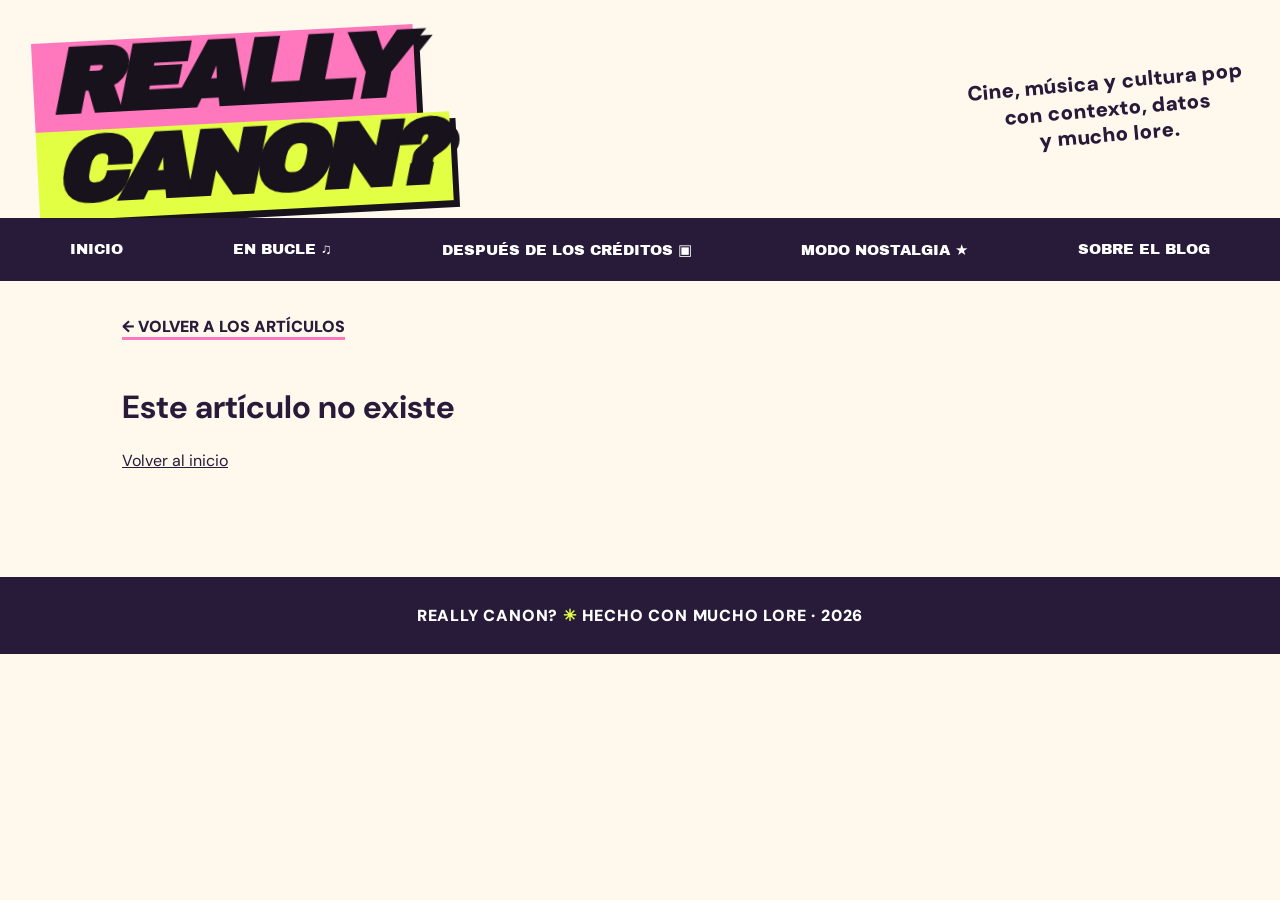
==== article.html @ 8c9e3017 "Add files via upload" ====
<!doctype html><html lang="es"><head><meta charset="UTF-8"><meta name="viewport" content="width=device-width,initial-scale=1"><title>Artículo · REALLY CANON?</title><meta name="description" content="Historias de cine, música y cultura pop en formato hilo."><link rel="stylesheet" href="styles.css"></head><body><header class="masthead"><div class="brand"><a href="index.html" style="text-decoration:none"><h1><span>REALLY</span><strong>CANON?</strong></h1></a></div><div class="intro-note">Cine, música y cultura pop<br>con contexto, datos<br>y mucho lore.</div></header><nav class="topnav"><a href="index.html">INICIO</a><a href="index.html#en-bucle">EN BUCLE ♫</a><a href="index.html#creditos">DESPUÉS DE LOS CRÉDITOS ▣</a><a href="index.html#nostalgia">MODO NOSTALGIA ★</a><a href="index.html#sobre">SOBRE EL BLOG</a></nav><main class="article-page"><a class="article-back" href="index.html">← VOLVER A LOS ARTÍCULOS</a><div id="post-root"></div></main><footer>REALLY CANON? <span>✳</span> HECHO CON MUCHO LORE · 2026</footer><script src="posts.js"></script><script>const key=new URLSearchParams(location.search).get('post');const post=window.REALLY_POSTS[key];const root=document.getElementById('post-root');if(!post){root.innerHTML='<h1>Este artículo no existe</h1><p><a href="index.html">Volver al inicio</a></p>'}else{document.title=post.title+' · REALLY CANON?';const esc=s=>s.replaceAll('&','&amp;').replaceAll('<','&lt;').replaceAll('>','&gt;');root.innerHTML='<header class="article-head"><span class="kicker">'+esc(post.tag)+'</span><h1>'+esc(post.title)+'</h1><p class="article-lede">'+esc(post.lede)+'</p><div class="article-meta">REALLY CANON? · LECTURA DE 5–7 MIN · CULTURA POP</div></header><img class="article-cover" src="'+encodeURIComponent(post.image)+'" alt="Imagen ilustrativa del artículo"><div class="thread"><div class="thread-intro">EL HILO COMPLETO ↓</div>'+post.blocks.map((b,i)=>'<section class="thread-card"><span class="thread-number">'+String(i+1).padStart(2,'0')+' / '+String(post.blocks.length).padStart(2,'0')+'</span><h2>'+esc(b[0])+'</h2><p>'+esc(b[1])+'</p><p>'+esc(b[2])+'</p></section>').join('')+'<blockquote class="thread-quote">'+esc(post.quote)+'</blockquote><section class="article-end"><h2>¿Y tú qué opinas?</h2><p>La conversación no termina aquí. Guarda esta historia, compártela o descubre otra perspectiva.</p><a href="index.html">← SEGUIR EXPLORANDO REALLY CANON?</a></section></div>'}</script></body></html>
---- styles.css ----
@import url('https://fonts.googleapis.com/css2?family=Archivo+Black&family=DM+Sans:wght@400;500;600;700;800;900&display=swap');:root{--cream:#fff8ed;--pink:#ff78bd;--lime:#e3ff43;--ink:#271b39;--purple:#42224e}*{box-sizing:border-box}html{scroll-behavior:smooth}body{margin:0;background:var(--cream);color:var(--ink);font-family:'DM Sans',Arial,sans-serif}button,a{cursor:pointer}a{color:inherit}.masthead{max-width:1450px;margin:auto;min-height:205px;padding:20px 35px;display:flex;justify-content:space-between;align-items:center;gap:20px;overflow:hidden}.brand{position:relative;flex:1}.brand h1{margin:0;line-height:.87;font-family:'Archivo Black',Impact,sans-serif;font-size:clamp(54px,7vw,112px);font-style:italic;letter-spacing:-.07em;transform:rotate(-3deg);filter:drop-shadow(6px 7px 0 #17121c);-webkit-text-stroke:2px #17121c}.brand h1 span,.brand h1 strong{display:block;width:max-content;padding:3px 16px 8px}.brand h1 span{background:var(--pink);color:#17121c}.brand h1 strong{background:var(--lime);color:#17121c}.brand-star{position:absolute;left:-22px;top:12px;font-size:88px;z-index:1;color:var(--cream);-webkit-text-stroke:3px var(--ink)}.intro-note{font-size:clamp(15px,1.6vw,24px);font-weight:900;line-height:1.3;transform:rotate(-5deg);text-align:center;min-width:215px}.underline{display:block;background:var(--pink);height:7px;width:70%;border-radius:90%;transform:rotate(-4deg);margin:10px auto}.header-illustration{position:relative;width:210px;height:150px;flex-shrink:0}.record{position:absolute;width:140px;height:140px;border-radius:50%;border:3px solid #222;background:repeating-conic-gradient(#9c9ab9 0deg,#e9a4cb 18deg,#a2d8e7 35deg,#d8e5b0 50deg,#afa2cf 65deg);box-shadow:inset 0 0 0 40px #0002}.record:after{content:'';position:absolute;inset:56px;border:4px solid var(--ink);background:var(--cream);border-radius:50%}.phones{position:absolute;right:0;bottom:0;border:5px solid var(--ink);border-radius:50% 50% 35% 35%;background:var(--pink);font-size:60px;width:104px;height:105px;text-align:center;transform:rotate(14deg)}.sparkle{position:absolute;top:0;right:0;font-size:55px}.topnav{background:var(--ink);padding:9px max(20px,calc((100vw - 1400px)/2));display:flex;justify-content:space-around;align-items:center;gap:10px}.topnav a{color:white;text-decoration:none;font-family:'Archivo Black',Impact,sans-serif;font-size:clamp(11px,1.15vw,17px);padding:14px 18px;text-align:center}.topnav a:hover,.topnav .selected{background:var(--lime);color:#17121c;border-radius:13px}.site{max-width:1450px;margin:auto;padding:25px 35px 65px}.hero{display:grid;grid-template-columns:1fr 1fr;min-height:255px;border-radius:16px;overflow:hidden;background:var(--lime);position:relative}.hero-image{min-height:255px;background:var(--purple)}.hero-image img{width:100%;height:100%;object-fit:cover;filter:contrast(1.1) saturate(.8)}.hero-message{padding:20px 35px;display:flex;align-items:center;justify-content:center;position:relative}.hero-message h2{font-family:'Archivo Black',Impact,sans-serif;font-style:italic;font-size:clamp(25px,3.5vw,55px);line-height:1.12;letter-spacing:-.04em;margin:0;transform:rotate(-3deg)}mark{background:var(--pink);color:var(--ink);padding:0 12px}.hero-rays{position:absolute;right:18px;top:4px;font-size:46px}.content{display:grid;grid-template-columns:minmax(0,1fr) 255px;gap:28px;margin-top:26px}.heading{display:flex;align-items:center;gap:20px;margin-bottom:22px}.heading h2{font-family:'Archivo Black',Impact,sans-serif;font-size:clamp(24px,2.5vw,35px);font-style:italic;margin:0;white-space:nowrap}.heading span{height:3px;background:var(--ink);flex:1}.article-grid{display:grid;grid-template-columns:repeat(3,minmax(0,1fr));gap:20px}.article{background:#fffaf3;border:2px solid var(--ink);border-radius:15px;overflow:visible;box-shadow:2px 3px 0 var(--ink);position:relative}.thumb{height:175px;position:relative}.thumb img{height:100%;width:100%;object-fit:cover;border-radius:12px 12px 0 0}.category{position:absolute;left:8px;top:-14px;transform:rotate(-3deg);padding:8px 10px;font-family:'Archivo Black',Impact,sans-serif;font-size:11px;color:var(--ink);border-radius:5px}.pink{background:var(--pink)}.lime{background:var(--lime)}.article-body{min-height:130px;padding:14px 13px 16px;display:flex;gap:8px;align-items:flex-end}.article h3{font-size:clamp(15px,1.35vw,19px);font-weight:900;line-height:1.15;letter-spacing:-.04em;margin:0;flex:1}.read{flex-shrink:0;background:transparent;border:2px solid var(--ink);border-radius:50%;width:37px;height:37px;font-size:24px;line-height:1}.read:hover{background:var(--lime)}.sidebar{padding-top:0}.sidecard{border:2px solid var(--ink);border-radius:13px;background:#fffaf3;padding:16px;margin-bottom:18px;position:relative}.sidecard h2{font-family:'Archivo Black',Impact,sans-serif;font-size:20px;margin:0 0 18px;line-height:1.2}.sidebar .sidecard:first-child h2{background:var(--lime);display:inline-block;padding:8px;transform:rotate(-3deg)}.tags{display:flex;flex-wrap:wrap;gap:9px}.tags button{border:2px solid var(--ink);border-radius:22px;background:transparent;padding:6px 11px;font-size:14px;font-weight:800}.tags button:hover{background:var(--pink)}#tag-message{font-size:12px;line-height:1.4;color:#67596b;margin:16px 0 0}.about{background:#ffd2e6}.about p{font-size:15px;line-height:1.5}.scribble{font-size:28px}.mini{background:#d7b1e6;display:flex;align-items:center;gap:12px}.mini p{font-size:13px;line-height:1.4}.mini-disc{font-size:56px}.feature{background:var(--pink);margin-top:30px;padding:30px;border:2px solid var(--ink);border-radius:12px;max-width:740px}.feature-kicker{font-weight:900;font-size:13px}.feature h2{font-family:'Archivo Black',Impact,sans-serif;font-size:clamp(22px,2.7vw,34px);line-height:1.2}.feature p{max-width:570px}.feature a{font-weight:900;text-decoration:none;border-bottom:3px solid var(--ink)}footer{background:var(--ink);color:white;text-align:center;padding:28px;font-weight:900;letter-spacing:.05em}footer span{color:var(--lime)}dialog{border:3px solid var(--ink);border-radius:16px;background:var(--cream);color:var(--ink);width:min(700px,92vw);max-height:85vh;padding:30px;box-shadow:9px 9px 0 var(--pink)}dialog::backdrop{background:#1b102bc7}dialog #close{float:right;background:var(--lime);border:2px solid var(--ink);border-radius:50%;width:37px;height:37px;font-size:18px}dialog h2{font-family:'Archivo Black',Impact,sans-serif;line-height:1.15;font-size:clamp(23px,4vw,36px)}dialog p{font-size:17px;line-height:1.7}dialog .eyebrow{font-weight:900;background:var(--pink);display:inline-block;padding:6px 10px}@media(max-width:1050px){.article-grid{grid-template-columns:repeat(2,1fr)}.header-illustration{display:none}.content{grid-template-columns:minmax(0,1fr) 220px}.topnav{flex-wrap:wrap}.topnav a{padding:11px}}@media(max-width:720px){.masthead{padding:28px 18px;flex-direction:column;align-items:flex-start}.brand h1{font-size:clamp(52px,13vw,82px)}.intro-note{font-size:15px;align-self:flex-end}.topnav{gap:0;padding:6px}.topnav a{font-size:11px;padding:10px}.site{padding:16px}.hero{grid-template-columns:1fr}.hero-image{min-height:140px;max-height:170px}.hero-message{min-height:205px}.hero-message h2{font-size:clamp(28px,7vw,44px)}.content{grid-template-columns:1fr}.article-grid{grid-template-columns:1fr}.thumb{height:210px}.article-body{min-height:95px}.sidebar{display:grid;grid-template-columns:1fr;gap:10px}.heading h2{font-size:23px}}
.read{display:inline-flex;align-items:center;justify-content:center;text-decoration:none;color:var(--ink)}.article:has(.read:hover){transform:translateY(-3px)}
.article-page{max-width:1080px;margin:0 auto;padding:35px 22px 90px}.article-back{display:inline-block;font-weight:900;text-decoration:none;margin-bottom:25px;border-bottom:3px solid var(--pink)}.article-head{border:2px solid var(--ink);background:#fffdf7;border-radius:18px;padding:clamp(25px,5vw,65px);box-shadow:8px 8px 0 var(--pink)}.article-head .kicker{background:var(--lime);display:inline-block;padding:8px 12px;font-weight:900;transform:rotate(-2deg)}.article-head h1{font-family:'Archivo Black',Impact,sans-serif;font-size:clamp(34px,5vw,66px);line-height:1.12;letter-spacing:-.045em;margin:25px 0}.article-lede{font-size:clamp(19px,2.3vw,26px);line-height:1.5;font-weight:700;max-width:780px}.article-meta{font-size:13px;font-weight:800;color:#75687c;margin-top:20px}.article-cover{width:100%;max-height:450px;object-fit:cover;border:2px solid var(--ink);border-radius:15px;margin:35px 0 12px}.thread-intro{font-size:14px;font-weight:800;letter-spacing:.06em;margin:20px 0}.thread{max-width:810px;margin:0 auto}.thread-card{position:relative;border:2px solid var(--ink);border-radius:16px;padding:28px 30px;margin:24px 0;background:#fffdf8;box-shadow:5px 5px 0 #e4d9e3}.thread-card:before{content:'';position:absolute;top:100%;left:35px;height:27px;border-left:3px dashed var(--purple)}.thread-card:last-child:before{display:none}.thread-number{display:inline-block;background:var(--pink);font-family:'Archivo Black',Impact,sans-serif;padding:6px 11px;border-radius:8px;margin-bottom:10px}.thread-card:nth-child(even) .thread-number{background:var(--lime)}.thread-card h2{font-family:'Archivo Black',Impact,sans-serif;font-size:clamp(22px,3vw,31px);line-height:1.25;margin:12px 0}.thread-card p{font-size:clamp(16px,1.8vw,19px);line-height:1.8;margin:14px 0}.thread-quote{background:var(--lime);padding:22px;font-size:clamp(22px,3vw,34px);font-weight:900;line-height:1.25;transform:rotate(-1deg);margin:30px 0;border:2px solid var(--ink)}.thread-card img{width:100%;max-height:300px;object-fit:cover;border-radius:10px;margin:10px 0}.article-end{background:var(--pink);border:2px solid var(--ink);padding:30px;border-radius:16px;margin:35px 0}.article-end h2{font-family:'Archivo Black',Impact,sans-serif}.article-end p{font-size:19px;line-height:1.6}.article-end a{font-weight:900}.article-page .masthead{min-height:unset}@media(max-width:650px){.article-head{padding:23px}.thread-card{padding:22px 18px}.article-page{padding:20px 14px 65px}}
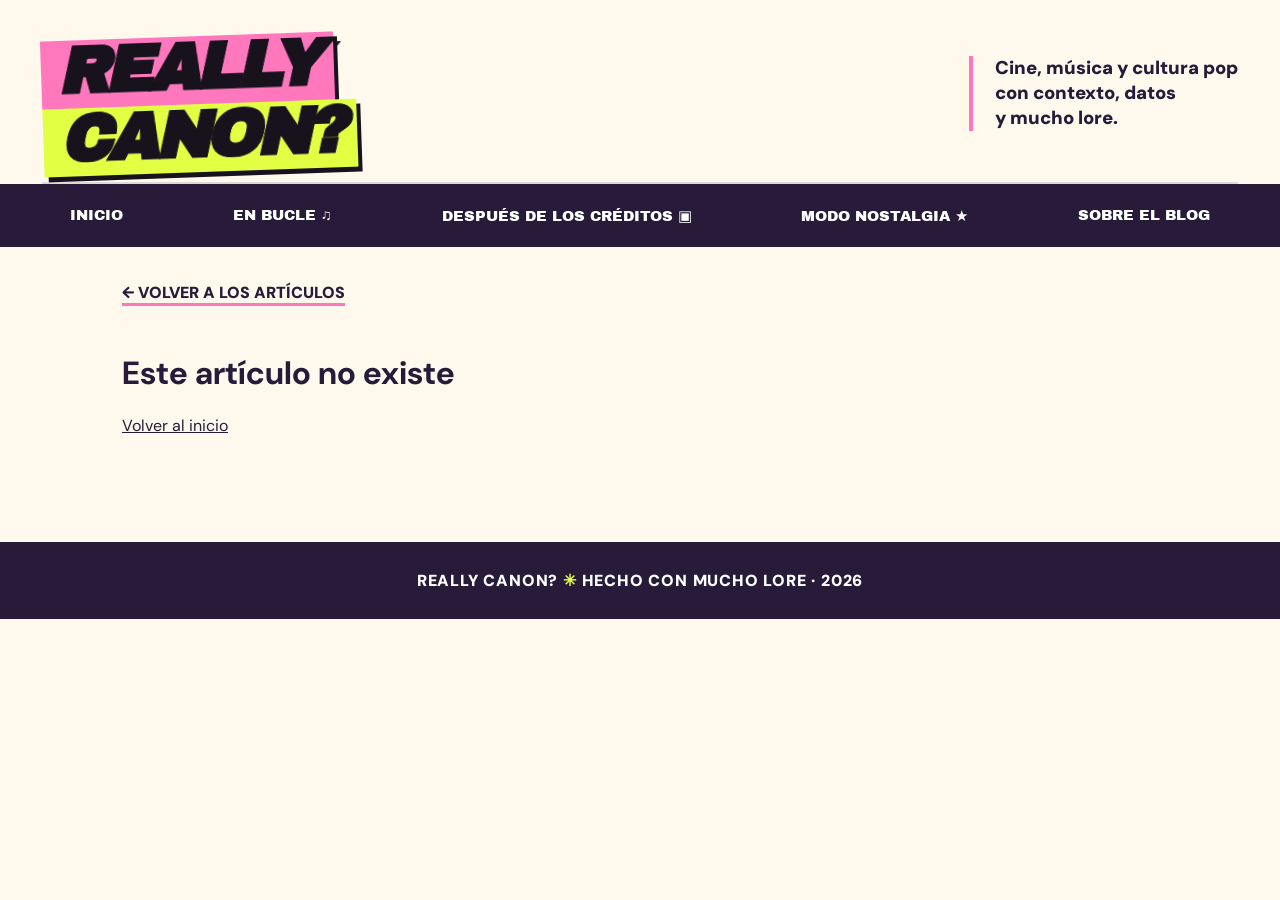
==== commit e79835dd: "Add files via upload" ====
--- a/article.html
+++ b/article.html
@@ -1 +1,28 @@
-<!doctype html><html lang="es"><head><meta charset="UTF-8"><meta name="viewport" content="width=device-width,initial-scale=1"><title>Artículo · REALLY CANON?</title><meta name="description" content="Historias de cine, música y cultura pop en formato hilo."><link rel="stylesheet" href="styles.css"></head><body><header class="masthead"><div class="brand"><a href="index.html" style="text-decoration:none"><h1><span>REALLY</span><strong>CANON?</strong></h1></a></div><div class="intro-note">Cine, música y cultura pop<br>con contexto, datos<br>y mucho lore.</div></header><nav class="topnav"><a href="index.html">INICIO</a><a href="index.html#en-bucle">EN BUCLE ♫</a><a href="index.html#creditos">DESPUÉS DE LOS CRÉDITOS ▣</a><a href="index.html#nostalgia">MODO NOSTALGIA ★</a><a href="index.html#sobre">SOBRE EL BLOG</a></nav><main class="article-page"><a class="article-back" href="index.html">← VOLVER A LOS ARTÍCULOS</a><div id="post-root"></div></main><footer>REALLY CANON? <span>✳</span> HECHO CON MUCHO LORE · 2026</footer><script src="posts.js"></script><script>const key=new URLSearchParams(location.search).get('post');const post=window.REALLY_POSTS[key];const root=document.getElementById('post-root');if(!post){root.innerHTML='<h1>Este artículo no existe</h1><p><a href="index.html">Volver al inicio</a></p>'}else{document.title=post.title+' · REALLY CANON?';const esc=s=>s.replaceAll('&','&amp;').replaceAll('<','&lt;').replaceAll('>','&gt;');root.innerHTML='<header class="article-head"><span class="kicker">'+esc(post.tag)+'</span><h1>'+esc(post.title)+'</h1><p class="article-lede">'+esc(post.lede)+'</p><div class="article-meta">REALLY CANON? · LECTURA DE 5–7 MIN · CULTURA POP</div></header><img class="article-cover" src="'+encodeURIComponent(post.image)+'" alt="Imagen ilustrativa del artículo"><div class="thread"><div class="thread-intro">EL HILO COMPLETO ↓</div>'+post.blocks.map((b,i)=>'<section class="thread-card"><span class="thread-number">'+String(i+1).padStart(2,'0')+' / '+String(post.blocks.length).padStart(2,'0')+'</span><h2>'+esc(b[0])+'</h2><p>'+esc(b[1])+'</p><p>'+esc(b[2])+'</p></section>').join('')+'<blockquote class="thread-quote">'+esc(post.quote)+'</blockquote><section class="article-end"><h2>¿Y tú qué opinas?</h2><p>La conversación no termina aquí. Guarda esta historia, compártela o descubre otra perspectiva.</p><a href="index.html">← SEGUIR EXPLORANDO REALLY CANON?</a></section></div>'}</script></body></html>+<!doctype html><html lang="es"><head><meta charset="UTF-8"><meta name="viewport" content="width=device-width,initial-scale=1"><title>Artículo · REALLY CANON?</title><meta name="description" content="Historias de cine, música y cultura pop en formato hilo."><link rel="stylesheet" href="styles.css"></head><body><header class="masthead"><div class="brand"><a href="index.html" style="text-decoration:none"><h1><span>REALLY</span><strong>CANON?</strong></h1></a></div><div class="intro-note">Cine, música y cultura pop<br>con contexto, datos<br>y mucho lore.</div></header><nav class="topnav"><a href="index.html">INICIO</a><a href="section.html?section=music">EN BUCLE ♫</a><a href="section.html?section=cinema">DESPUÉS DE LOS CRÉDITOS ▣</a><a href="section.html?section=nostalgia">MODO NOSTALGIA ★</a><a href="index.html#sobre">SOBRE EL BLOG</a></nav><main class="article-page"><a class="article-back" href="index.html">← VOLVER A LOS ARTÍCULOS</a><div id="post-root"></div></main><footer>REALLY CANON? <span>✳</span> HECHO CON MUCHO LORE · 2026</footer><script src="posts.js"></script><script>const key=new URLSearchParams(location.search).get('post');const post=window.REALLY_POSTS[key];const root=document.getElementById('post-root');if(!post){root.innerHTML='<h1>Este artículo no existe</h1><p><a href="index.html">Volver al inicio</a></p>'}else{document.title=post.title+' · REALLY CANON?';const esc=s=>s.replaceAll('&','&amp;').replaceAll('<','&lt;').replaceAll('>','&gt;');root.innerHTML='<header class="article-head"><span class="kicker">'+esc(post.tag)+'</span><h1>'+esc(post.title)+'</h1><p class="article-lede">'+esc(post.lede)+'</p><div class="article-meta">REALLY CANON? · LECTURA DE 5–7 MIN · CULTURA POP</div></header><img class="article-cover" src="'+encodeURI(post.image)+'" alt="Imagen ilustrativa del artículo"><div class="thread"><div class="thread-intro">EL HILO COMPLETO ↓</div>'+post.blocks.map((b,i)=>'<section class="thread-card"><span class="thread-number">'+String(i+1).padStart(2,'0')+' / '+String(post.blocks.length).padStart(2,'0')+'</span><h2>'+esc(b[0])+'</h2><p>'+esc(b[1])+'</p><p>'+esc(b[2])+'</p></section>').join('')+'<blockquote class="thread-quote">'+esc(post.quote)+'</blockquote><section class="article-end"><h2>¿Y tú qué opinas?</h2><p>La conversación no termina aquí. Guarda esta historia, compártela o descubre otra perspectiva.</p><a href="index.html">← SEGUIR EXPLORANDO REALLY CANON?</a></section><section class="comments-area"><h2>COMENTARIOS</h2><p class="comments-intro">¿Qué opinas tú? Participa en la conversación iniciando sesión con GitHub.</p><div class="giscus" id="giscus-container"></div></section></div>'}</script><script>
+(function () {
+  const postKey = new URLSearchParams(window.location.search).get('post');
+  if (!postKey || !window.REALLY_POSTS || !window.REALLY_POSTS[postKey]) return;
+  const target = document.getElementById('giscus-container');
+  if (!target) return;
+  const script = document.createElement('script');
+  script.src = 'https://giscus.app/client.js';
+  const config = {
+    'data-repo': 'izquierdolissa-jpg/really-canon',
+    'data-repo-id': 'R_kgDOV4qWsA',
+    'data-category': 'Announcements',
+    'data-category-id': 'DIC_kwDOV4qWsM4DLzEy',
+    'data-mapping': 'specific',
+    'data-term': 'really-canon-' + postKey,
+    'data-strict': '1',
+    'data-reactions-enabled': '1',
+    'data-emit-metadata': '0',
+    'data-input-position': 'top',
+    'data-theme': 'light',
+    'data-lang': 'es'
+  };
+  for (const [name, value] of Object.entries(config)) script.setAttribute(name, value);
+  script.crossOrigin = 'anonymous';
+  script.async = true;
+  target.appendChild(script);
+})();
+</script></body></html>
--- a/styles.css
+++ b/styles.css
@@ -1,3 +1,26 @@
 @import url('https://fonts.googleapis.com/css2?family=Archivo+Black&family=DM+Sans:wght@400;500;600;700;800;900&display=swap');:root{--cream:#fff8ed;--pink:#ff78bd;--lime:#e3ff43;--ink:#271b39;--purple:#42224e}*{box-sizing:border-box}html{scroll-behavior:smooth}body{margin:0;background:var(--cream);color:var(--ink);font-family:'DM Sans',Arial,sans-serif}button,a{cursor:pointer}a{color:inherit}.masthead{max-width:1450px;margin:auto;min-height:205px;padding:20px 35px;display:flex;justify-content:space-between;align-items:center;gap:20px;overflow:hidden}.brand{position:relative;flex:1}.brand h1{margin:0;line-height:.87;font-family:'Archivo Black',Impact,sans-serif;font-size:clamp(54px,7vw,112px);font-style:italic;letter-spacing:-.07em;transform:rotate(-3deg);filter:drop-shadow(6px 7px 0 #17121c);-webkit-text-stroke:2px #17121c}.brand h1 span,.brand h1 strong{display:block;width:max-content;padding:3px 16px 8px}.brand h1 span{background:var(--pink);color:#17121c}.brand h1 strong{background:var(--lime);color:#17121c}.brand-star{position:absolute;left:-22px;top:12px;font-size:88px;z-index:1;color:var(--cream);-webkit-text-stroke:3px var(--ink)}.intro-note{font-size:clamp(15px,1.6vw,24px);font-weight:900;line-height:1.3;transform:rotate(-5deg);text-align:center;min-width:215px}.underline{display:block;background:var(--pink);height:7px;width:70%;border-radius:90%;transform:rotate(-4deg);margin:10px auto}.header-illustration{position:relative;width:210px;height:150px;flex-shrink:0}.record{position:absolute;width:140px;height:140px;border-radius:50%;border:3px solid #222;background:repeating-conic-gradient(#9c9ab9 0deg,#e9a4cb 18deg,#a2d8e7 35deg,#d8e5b0 50deg,#afa2cf 65deg);box-shadow:inset 0 0 0 40px #0002}.record:after{content:'';position:absolute;inset:56px;border:4px solid var(--ink);background:var(--cream);border-radius:50%}.phones{position:absolute;right:0;bottom:0;border:5px solid var(--ink);border-radius:50% 50% 35% 35%;background:var(--pink);font-size:60px;width:104px;height:105px;text-align:center;transform:rotate(14deg)}.sparkle{position:absolute;top:0;right:0;font-size:55px}.topnav{background:var(--ink);padding:9px max(20px,calc((100vw - 1400px)/2));display:flex;justify-content:space-around;align-items:center;gap:10px}.topnav a{color:white;text-decoration:none;font-family:'Archivo Black',Impact,sans-serif;font-size:clamp(11px,1.15vw,17px);padding:14px 18px;text-align:center}.topnav a:hover,.topnav .selected{background:var(--lime);color:#17121c;border-radius:13px}.site{max-width:1450px;margin:auto;padding:25px 35px 65px}.hero{display:grid;grid-template-columns:1fr 1fr;min-height:255px;border-radius:16px;overflow:hidden;background:var(--lime);position:relative}.hero-image{min-height:255px;background:var(--purple)}.hero-image img{width:100%;height:100%;object-fit:cover;filter:contrast(1.1) saturate(.8)}.hero-message{padding:20px 35px;display:flex;align-items:center;justify-content:center;position:relative}.hero-message h2{font-family:'Archivo Black',Impact,sans-serif;font-style:italic;font-size:clamp(25px,3.5vw,55px);line-height:1.12;letter-spacing:-.04em;margin:0;transform:rotate(-3deg)}mark{background:var(--pink);color:var(--ink);padding:0 12px}.hero-rays{position:absolute;right:18px;top:4px;font-size:46px}.content{display:grid;grid-template-columns:minmax(0,1fr) 255px;gap:28px;margin-top:26px}.heading{display:flex;align-items:center;gap:20px;margin-bottom:22px}.heading h2{font-family:'Archivo Black',Impact,sans-serif;font-size:clamp(24px,2.5vw,35px);font-style:italic;margin:0;white-space:nowrap}.heading span{height:3px;background:var(--ink);flex:1}.article-grid{display:grid;grid-template-columns:repeat(3,minmax(0,1fr));gap:20px}.article{background:#fffaf3;border:2px solid var(--ink);border-radius:15px;overflow:visible;box-shadow:2px 3px 0 var(--ink);position:relative}.thumb{height:175px;position:relative}.thumb img{height:100%;width:100%;object-fit:cover;border-radius:12px 12px 0 0}.category{position:absolute;left:8px;top:-14px;transform:rotate(-3deg);padding:8px 10px;font-family:'Archivo Black',Impact,sans-serif;font-size:11px;color:var(--ink);border-radius:5px}.pink{background:var(--pink)}.lime{background:var(--lime)}.article-body{min-height:130px;padding:14px 13px 16px;display:flex;gap:8px;align-items:flex-end}.article h3{font-size:clamp(15px,1.35vw,19px);font-weight:900;line-height:1.15;letter-spacing:-.04em;margin:0;flex:1}.read{flex-shrink:0;background:transparent;border:2px solid var(--ink);border-radius:50%;width:37px;height:37px;font-size:24px;line-height:1}.read:hover{background:var(--lime)}.sidebar{padding-top:0}.sidecard{border:2px solid var(--ink);border-radius:13px;background:#fffaf3;padding:16px;margin-bottom:18px;position:relative}.sidecard h2{font-family:'Archivo Black',Impact,sans-serif;font-size:20px;margin:0 0 18px;line-height:1.2}.sidebar .sidecard:first-child h2{background:var(--lime);display:inline-block;padding:8px;transform:rotate(-3deg)}.tags{display:flex;flex-wrap:wrap;gap:9px}.tags button{border:2px solid var(--ink);border-radius:22px;background:transparent;padding:6px 11px;font-size:14px;font-weight:800}.tags button:hover{background:var(--pink)}#tag-message{font-size:12px;line-height:1.4;color:#67596b;margin:16px 0 0}.about{background:#ffd2e6}.about p{font-size:15px;line-height:1.5}.scribble{font-size:28px}.mini{background:#d7b1e6;display:flex;align-items:center;gap:12px}.mini p{font-size:13px;line-height:1.4}.mini-disc{font-size:56px}.feature{background:var(--pink);margin-top:30px;padding:30px;border:2px solid var(--ink);border-radius:12px;max-width:740px}.feature-kicker{font-weight:900;font-size:13px}.feature h2{font-family:'Archivo Black',Impact,sans-serif;font-size:clamp(22px,2.7vw,34px);line-height:1.2}.feature p{max-width:570px}.feature a{font-weight:900;text-decoration:none;border-bottom:3px solid var(--ink)}footer{background:var(--ink);color:white;text-align:center;padding:28px;font-weight:900;letter-spacing:.05em}footer span{color:var(--lime)}dialog{border:3px solid var(--ink);border-radius:16px;background:var(--cream);color:var(--ink);width:min(700px,92vw);max-height:85vh;padding:30px;box-shadow:9px 9px 0 var(--pink)}dialog::backdrop{background:#1b102bc7}dialog #close{float:right;background:var(--lime);border:2px solid var(--ink);border-radius:50%;width:37px;height:37px;font-size:18px}dialog h2{font-family:'Archivo Black',Impact,sans-serif;line-height:1.15;font-size:clamp(23px,4vw,36px)}dialog p{font-size:17px;line-height:1.7}dialog .eyebrow{font-weight:900;background:var(--pink);display:inline-block;padding:6px 10px}@media(max-width:1050px){.article-grid{grid-template-columns:repeat(2,1fr)}.header-illustration{display:none}.content{grid-template-columns:minmax(0,1fr) 220px}.topnav{flex-wrap:wrap}.topnav a{padding:11px}}@media(max-width:720px){.masthead{padding:28px 18px;flex-direction:column;align-items:flex-start}.brand h1{font-size:clamp(52px,13vw,82px)}.intro-note{font-size:15px;align-self:flex-end}.topnav{gap:0;padding:6px}.topnav a{font-size:11px;padding:10px}.site{padding:16px}.hero{grid-template-columns:1fr}.hero-image{min-height:140px;max-height:170px}.hero-message{min-height:205px}.hero-message h2{font-size:clamp(28px,7vw,44px)}.content{grid-template-columns:1fr}.article-grid{grid-template-columns:1fr}.thumb{height:210px}.article-body{min-height:95px}.sidebar{display:grid;grid-template-columns:1fr;gap:10px}.heading h2{font-size:23px}}
 .read{display:inline-flex;align-items:center;justify-content:center;text-decoration:none;color:var(--ink)}.article:has(.read:hover){transform:translateY(-3px)}
-.article-page{max-width:1080px;margin:0 auto;padding:35px 22px 90px}.article-back{display:inline-block;font-weight:900;text-decoration:none;margin-bottom:25px;border-bottom:3px solid var(--pink)}.article-head{border:2px solid var(--ink);background:#fffdf7;border-radius:18px;padding:clamp(25px,5vw,65px);box-shadow:8px 8px 0 var(--pink)}.article-head .kicker{background:var(--lime);display:inline-block;padding:8px 12px;font-weight:900;transform:rotate(-2deg)}.article-head h1{font-family:'Archivo Black',Impact,sans-serif;font-size:clamp(34px,5vw,66px);line-height:1.12;letter-spacing:-.045em;margin:25px 0}.article-lede{font-size:clamp(19px,2.3vw,26px);line-height:1.5;font-weight:700;max-width:780px}.article-meta{font-size:13px;font-weight:800;color:#75687c;margin-top:20px}.article-cover{width:100%;max-height:450px;object-fit:cover;border:2px solid var(--ink);border-radius:15px;margin:35px 0 12px}.thread-intro{font-size:14px;font-weight:800;letter-spacing:.06em;margin:20px 0}.thread{max-width:810px;margin:0 auto}.thread-card{position:relative;border:2px solid var(--ink);border-radius:16px;padding:28px 30px;margin:24px 0;background:#fffdf8;box-shadow:5px 5px 0 #e4d9e3}.thread-card:before{content:'';position:absolute;top:100%;left:35px;height:27px;border-left:3px dashed var(--purple)}.thread-card:last-child:before{display:none}.thread-number{display:inline-block;background:var(--pink);font-family:'Archivo Black',Impact,sans-serif;padding:6px 11px;border-radius:8px;margin-bottom:10px}.thread-card:nth-child(even) .thread-number{background:var(--lime)}.thread-card h2{font-family:'Archivo Black',Impact,sans-serif;font-size:clamp(22px,3vw,31px);line-height:1.25;margin:12px 0}.thread-card p{font-size:clamp(16px,1.8vw,19px);line-height:1.8;margin:14px 0}.thread-quote{background:var(--lime);padding:22px;font-size:clamp(22px,3vw,34px);font-weight:900;line-height:1.25;transform:rotate(-1deg);margin:30px 0;border:2px solid var(--ink)}.thread-card img{width:100%;max-height:300px;object-fit:cover;border-radius:10px;margin:10px 0}.article-end{background:var(--pink);border:2px solid var(--ink);padding:30px;border-radius:16px;margin:35px 0}.article-end h2{font-family:'Archivo Black',Impact,sans-serif}.article-end p{font-size:19px;line-height:1.6}.article-end a{font-weight:900}.article-page .masthead{min-height:unset}@media(max-width:650px){.article-head{padding:23px}.thread-card{padding:22px 18px}.article-page{padding:20px 14px 65px}}+.article-page{max-width:1080px;margin:0 auto;padding:35px 22px 90px}.article-back{display:inline-block;font-weight:900;text-decoration:none;margin-bottom:25px;border-bottom:3px solid var(--pink)}.article-head{border:2px solid var(--ink);background:#fffdf7;border-radius:18px;padding:clamp(25px,5vw,65px);box-shadow:8px 8px 0 var(--pink)}.article-head .kicker{background:var(--lime);display:inline-block;padding:8px 12px;font-weight:900;transform:rotate(-2deg)}.article-head h1{font-family:'Archivo Black',Impact,sans-serif;font-size:clamp(34px,5vw,66px);line-height:1.12;letter-spacing:-.045em;margin:25px 0}.article-lede{font-size:clamp(19px,2.3vw,26px);line-height:1.5;font-weight:700;max-width:780px}.article-meta{font-size:13px;font-weight:800;color:#75687c;margin-top:20px}.article-cover{width:100%;max-height:450px;object-fit:cover;border:2px solid var(--ink);border-radius:15px;margin:35px 0 12px}.thread-intro{font-size:14px;font-weight:800;letter-spacing:.06em;margin:20px 0}.thread{max-width:810px;margin:0 auto}.thread-card{position:relative;border:2px solid var(--ink);border-radius:16px;padding:28px 30px;margin:24px 0;background:#fffdf8;box-shadow:5px 5px 0 #e4d9e3}.thread-card:before{content:'';position:absolute;top:100%;left:35px;height:27px;border-left:3px dashed var(--purple)}.thread-card:last-child:before{display:none}.thread-number{display:inline-block;background:var(--pink);font-family:'Archivo Black',Impact,sans-serif;padding:6px 11px;border-radius:8px;margin-bottom:10px}.thread-card:nth-child(even) .thread-number{background:var(--lime)}.thread-card h2{font-family:'Archivo Black',Impact,sans-serif;font-size:clamp(22px,3vw,31px);line-height:1.25;margin:12px 0}.thread-card p{font-size:clamp(16px,1.8vw,19px);line-height:1.8;margin:14px 0}.thread-quote{background:var(--lime);padding:22px;font-size:clamp(22px,3vw,34px);font-weight:900;line-height:1.25;transform:rotate(-1deg);margin:30px 0;border:2px solid var(--ink)}.thread-card img{width:100%;max-height:300px;object-fit:cover;border-radius:10px;margin:10px 0}.article-end{background:var(--pink);border:2px solid var(--ink);padding:30px;border-radius:16px;margin:35px 0}.article-end h2{font-family:'Archivo Black',Impact,sans-serif}.article-end p{font-size:19px;line-height:1.6}.article-end a{font-weight:900}.article-page .masthead{min-height:unset}@media(max-width:650px){.article-head{padding:23px}.thread-card{padding:22px 18px}.article-page{padding:20px 14px 65px}}
+.section-card-link{display:block;text-decoration:none;color:inherit;height:100%}.section-card-link .article-body{display:flex;align-items:center;justify-content:space-between;gap:12px}.article[data-href]{cursor:pointer}.article[data-href]:focus-visible{outline:4px solid #dfef3c;outline-offset:5px}.comments-area{margin:45px 0;padding:24px;background:#fff8ed;border:3px solid #281a37;border-radius:18px}.comments-area h2{font-size:1.7rem}.comments-area p{line-height:1.6}#section-list{margin:30px 0 60px}.section-card-link:hover h3{text-decoration:underline}
+
+/* CABECERA EDITORIAL REFINADA · 2026 */
+.masthead{max-width:1450px;min-height:172px;padding:26px 42px 22px;gap:34px;position:relative;overflow:visible}
+.masthead:after{content:"";position:absolute;bottom:0;left:42px;right:42px;border-bottom:2px solid var(--ink);opacity:.14}
+.brand{flex:1 1 auto;min-width:0}
+.brand h1{font-size:clamp(48px,5.1vw,76px);letter-spacing:-.055em;transform:rotate(-2deg);filter:drop-shadow(4px 5px 0 #17121c);-webkit-text-stroke:1px #17121c}
+.brand h1 span,.brand h1 strong{padding:4px 16px 7px}
+.brand-star{left:-27px;top:0;font-size:65px}
+.intro-note{font-size:clamp(15px,1.45vw,21px);line-height:1.35;transform:none;text-align:left;min-width:240px;max-width:290px;border-left:4px solid var(--pink);padding-left:22px}
+.intro-note .underline{margin:10px 0 0;width:62%;height:5px}
+.header-illustration{width:152px;height:125px;transform:scale(.84);transform-origin:center right}
+.masthead .record{width:124px;height:124px}.masthead .record:after{inset:48px}
+.masthead .phones{width:88px;height:88px;font-size:50px}
+/* La portada de Timmy muestra toda la imagen, sin recortar personajes */
+.article-cover[src*="padrinos-nueva"]{display:block;width:100%;height:auto;max-height:none;object-fit:contain;background:#009ff5}
+.article:has(a[href*="post=timmy"]) .thumb{background:#009ff5}
+.article:has(a[href*="post=timmy"]) .thumb img{object-fit:contain;background:#009ff5}
+@media(max-width:900px){.masthead{padding:22px 25px;gap:20px}.header-illustration{display:none}.intro-note{min-width:190px}}
+@media(max-width:720px){.masthead{padding:23px 18px;min-height:unset;gap:24px}.masthead:after{left:18px;right:18px}.brand h1{font-size:clamp(45px,11vw,74px)}.intro-note{max-width:none;min-width:0;align-self:stretch;font-size:15px;padding-left:15px}.brand-star{font-size:48px;left:-14px}.article-cover[src*="padrinos-nueva"]{max-height:none}}
+
+/* Ajuste de imagen completa sin recortes */
+.article-cover[src*="padrinos-nueva"] { display:block; width:100%; height:auto; max-height:none; object-fit:contain; background:#fff8ed; }
